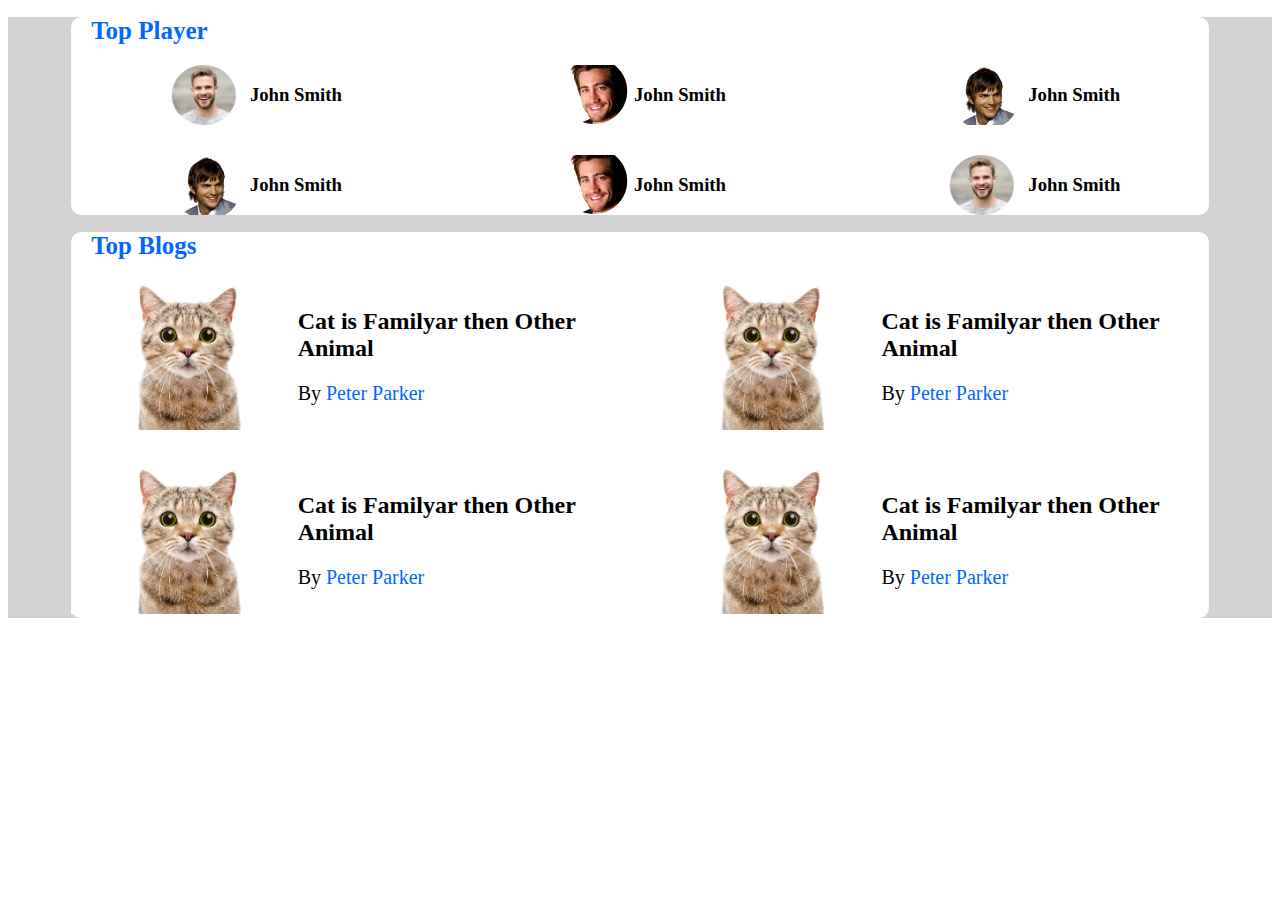
==== website.html @ 48448db6 "Top Blog added" ====
<!DOCTYPE html>
<html lang="en">
<head>
    <meta charset="UTF-8">
    <meta name="viewport" content="width=device-width, initial-scale=1.0">
    <title>Home Page</title>
    <link rel="stylesheet" href="CSS/style.css">
</head>
<body>
    <main>
        <section>
            <h1 class="section-title">Top Player</h1>
            <div class="top-player">
                <div class="player">
                    <img src="Images/Person.png" alt="">
                    <h3>John Smith</h3>
                </div>
                <div class="player">
                    <img src="Images/Person-1.png" alt="">
                    <h3>John Smith</h3>
                </div>
                <div class="player">
                    <img src="Images/Person-2.png" alt="">
                    <h3>John Smith</h3>
                </div>
                <div class="player">
                    <img src="Images/Person-2.png" alt="">
                    <h3>John Smith</h3>
                </div>
                <div class="player">
                    <img src="Images/Person-1.png" alt="">
                    <h3>John Smith</h3>
                </div>
                <div class="player">
                    <img src="Images/Person.png" alt="">
                    <h3>John Smith</h3>
                </div>
            </div>
        </section>
        <section>
            <h1 class="section-title">Top Blogs</h1>
            <div class="blogs">
                <article class="blog">
                    <div class="thamnails">
                        <img src="Images/cat.jpg" alt="">
                    </div>
                    <div class="blog-details">
                        <h2>Cat is Familyar then Other Animal</h2>
                        <p>By <a href="#">Peter Parker</a></p>
                    </div>
                </article>
                <article class="blog">
                    <div class="thamnails">
                        <img src="Images/cat.jpg" alt="">
                    </div>
                    <div class="blog-details">
                        <h2>Cat is Familyar then Other Animal</h2>
                        <p>By <a href="#">Peter Parker</a></p>
                    </div>
                </article>
                <article class="blog">
                    <div class="thamnails">
                        <img src="Images/cat.jpg" alt="">
                    </div>
                    <div class="blog-details">
                        <h2>Cat is Familyar then Other Animal</h2>
                        <p>By <a href="#">Peter Parker</a></p>
                    </div>
                </article>
                <article class="blog">
                    <div class="thamnails">
                        <img src="Images/cat.jpg" alt="">
                    </div>
                    <div class="blog-details">
                        <h2>Cat is Familyar then Other Animal</h2>
                        <p>By <a href="#">Peter Parker</a></p>
                    </div>
                </article>
            </div>
        </section>
    </main>
</body>
</html>
---- CSS/style.css ----
main{
    background-color: lightgray;
}
a{
    text-decoration: none;
    color: rgb(2 103 255);
    font-size: 20px;
    font-family: cursive;
}
p{
    font-size: 20px;
}
.player img{
    height: 60px;
}
.thamnails img{
    height: 150px;
}
/* media Quary */
@media (max-width:992px) {
    .top-player{
        grid-template-columns: repeat(2, 1fr);
    }
    .blogs{
        grid-template-columns: repeat(1, 1fr);
    }
}
@media (max-width:670px) {
    .top-player{
        grid-template-columns: repeat(1, 1fr);
    }
    .blog{
        display: block;
    }
}

.top-player, .blogs{
    display: grid;
    grid-gap: 30px;
    margin-top: 20px;
    place-items: center;
}
.top-player{
    grid-template-columns: repeat(3, 1fr);
}
.blogs{
    grid-template-columns: repeat(2, 1fr);
}

.player, .blog{
    display: flex;
    align-items: center;
}

section{
    width: 90%;
    margin: 0 auto;
    background-color: rgb(255, 255, 255);
    border-radius: 10px;
}

section h1{
    margin-left: 20px;
    color: rgb(2 103 255);
    font-size: 25px;
    font-family: cursive;
}
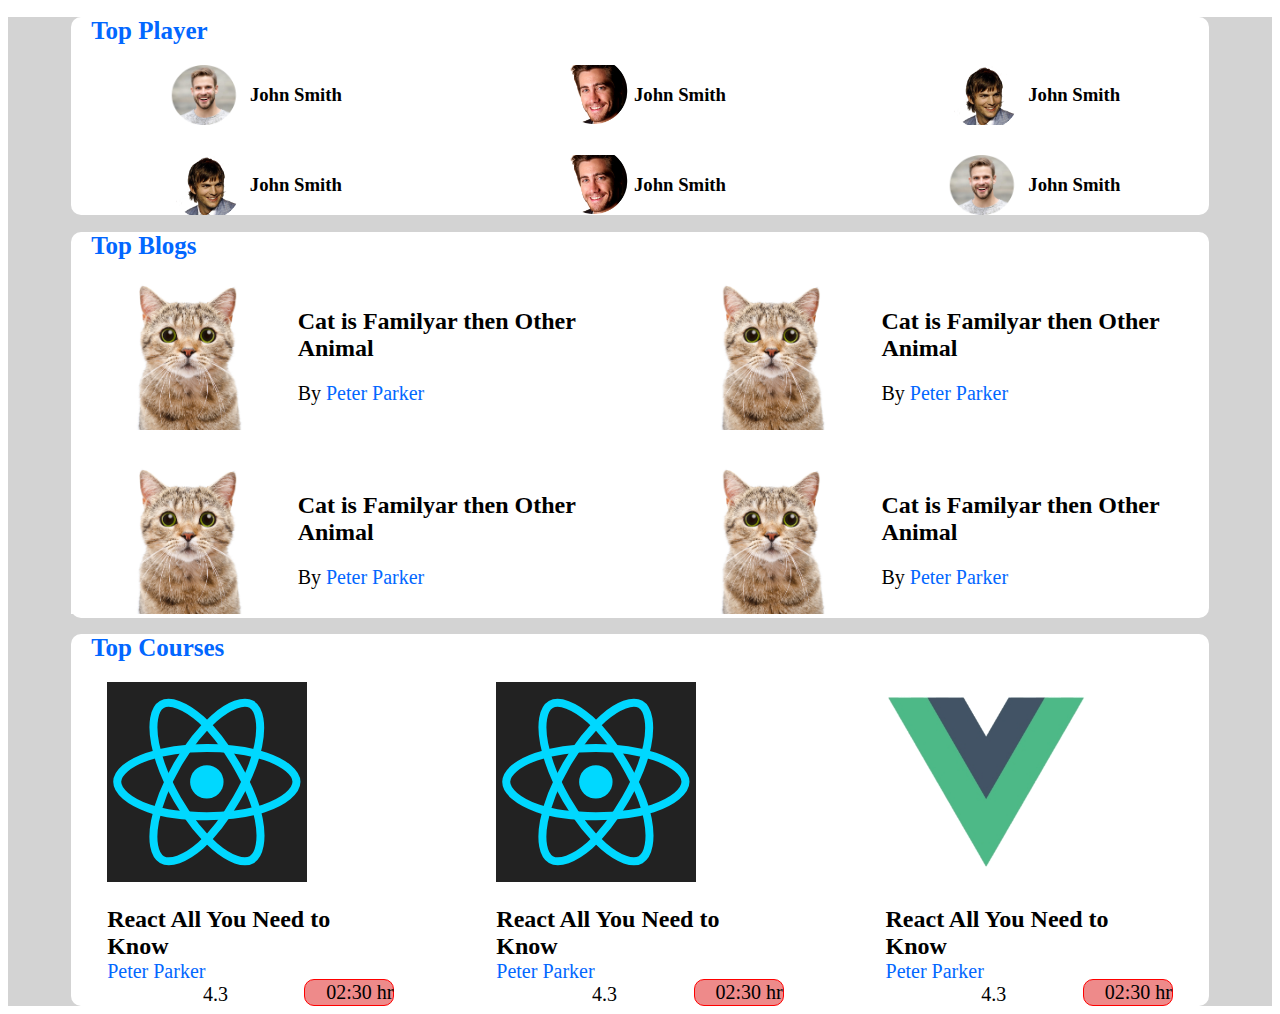
==== commit c989b133: "Course Section Complete" ====
--- a/website.html
+++ b/website.html
@@ -5,6 +5,7 @@
     <meta name="viewport" content="width=device-width, initial-scale=1.0">
     <title>Home Page</title>
     <link rel="stylesheet" href="CSS/style.css">
+    <link rel="stylesheet" href="css/all.css">
 </head>
 <body>
     <main>
@@ -78,6 +79,65 @@
                 </article>
             </div>
         </section>
+        <section>
+            <h1 class="section-title">Top Courses</h1>
+            <div class="courses">
+                <div class="course">
+                    <img src="Images/react-1.svg" alt="">
+                    <h2 class="course-title">React All You Need to Know</h2>
+                    <a href="#">Peter Parker</a>
+                    <div class="course-details">
+                        <div class="rating-star">
+                            <i class="fas fa-star filled"></i>
+                            <i class="fas fa-star filled"></i>
+                            <i class="fas fa-star filled"></i>
+                            <i class="fas fa-star filled"></i>
+                            <i class="fas fa-star unfilled"></i>
+                        </div>
+                        <div class="rating">4.3</div>
+                        <div class="course-duration">
+                            <i class="far fa-clock duration"></i><p> 02:30 hr</p>
+                        </div>
+                    </div>
+                </div>
+                <div class="course">
+                    <img src="Images/react-1.svg" alt="">
+                    <h2 class="course-title">React All You Need to Know</h2>
+                    <a href="#">Peter Parker</a>
+                    <div class="course-details">
+                        <div>
+                            <i class="fas fa-star filled"></i>
+                            <i class="fas fa-star filled"></i>
+                            <i class="fas fa-star filled"></i>
+                            <i class="fas fa-star filled"></i>
+                            <i class="fas fa-star unfilled"></i>
+                        </div>
+                        <div class="rating">4.3</div>
+                        <div class="course-duration">
+                            <i class="far fa-clock duration"></i><p> 02:30 hr</p>
+                        </div>
+                    </div>
+                </div>
+                <div class="course">
+                    <img src="Images/v.png" alt="">
+                    <h2 class="course-title">React All You Need to Know</h2>
+                    <a href="#">Peter Parker</a>
+                    <div class="course-details">
+                        <div>
+                            <i class="fas fa-star filled"></i>
+                            <i class="fas fa-star filled"></i>
+                            <i class="fas fa-star filled"></i>
+                            <i class="fas fa-star filled"></i>
+                            <i class="fas fa-star unfilled"></i>
+                        </div>
+                        <div class="rating">4.3</div>
+                        <div class="course-duration">
+                            <i class="far fa-clock duration"></i><p> 02:30 hr</p>
+                        </div>
+                    </div>
+                </div>
+            </div>
+        </section>
     </main>
 </body>
 </html>--- a/CSS/style.css
+++ b/CSS/style.css
@@ -10,11 +10,27 @@
 p{
     font-size: 20px;
 }
+
+/* images */
+.course img{
+    width: 200px;
+}
 .player img{
     height: 60px;
 }
 .thamnails img{
     height: 150px;
+}
+
+/* icon */
+.filled, .unfilled{
+    font-size: 7px;
+}
+.filled{
+    color: goldenrod
+}
+.duration{
+    width: 20px;
 }
 /* media Quary */
 @media (max-width:992px) {
@@ -33,25 +49,7 @@
         display: block;
     }
 }
-
-.top-player, .blogs{
-    display: grid;
-    grid-gap: 30px;
-    margin-top: 20px;
-    place-items: center;
-}
-.top-player{
-    grid-template-columns: repeat(3, 1fr);
-}
-.blogs{
-    grid-template-columns: repeat(2, 1fr);
-}
-
-.player, .blog{
-    display: flex;
-    align-items: center;
-}
-
+/* Section Details and Title */
 section{
     width: 90%;
     margin: 0 auto;
@@ -64,4 +62,63 @@
     color: rgb(2 103 255);
     font-size: 25px;
     font-family: cursive;
-}+}
+
+/* default */
+.top-player, .blogs, .courses{
+    display: grid;
+    grid-gap: 30px;
+    margin-top: 20px;
+    place-items: center;
+}
+.player, .blog{
+    display: flex;
+    align-items: center;
+}
+.courses{
+    grid-template-columns: repeat(3, 1fr);
+}
+.top-player{
+    grid-template-columns: repeat(3, 1fr);
+}
+.blogs{
+    grid-template-columns: repeat(2, 1fr);
+}
+
+/* about Course  */
+.course-duration{
+    display: flex;
+    justify-content: flex-end;
+    position: absolute;
+    bottom: 0px;
+    right: 0px;
+    align-items: center;
+    height: 25px;
+    width: 88px;
+    background-color: rgb(238, 138, 138);
+    border: .5px solid red;
+    border-radius: 10px;
+}
+.course-details{
+    display: grid;
+    grid-template-rows: repeat(1, 1fr);
+    grid-template-columns: repeat(3, 1fr);
+    position: relative;
+    place-items: self-start;
+}
+.course{
+    width: 80%;
+}
+.rating {
+    font-size: 20px;
+    width: 30px;
+}
+.rating-star{
+    width: 60px;
+}
+.course a{
+    display: block;
+    margin-top: -20px !important;
+}
+
+
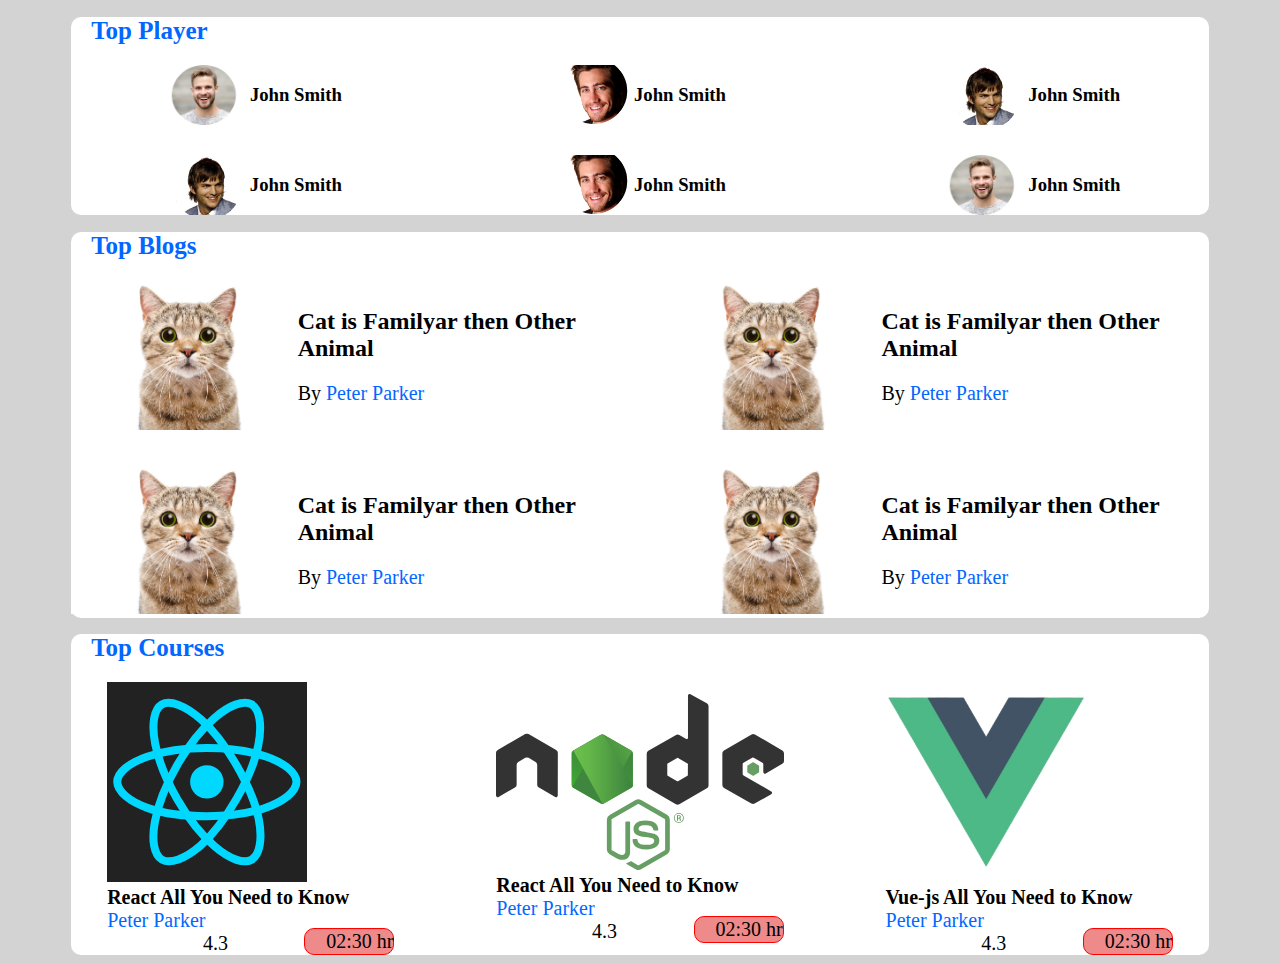
==== commit 134d2fdb: "Course Section Design Inmprove" ====
--- a/website.html
+++ b/website.html
@@ -84,7 +84,7 @@
             <div class="courses">
                 <div class="course">
                     <img src="Images/react-1.svg" alt="">
-                    <h2 class="course-title">React All You Need to Know</h2>
+                    <h2 class="course-title"><a href="#">React All You Need to Know</a></h2>
                     <a href="#">Peter Parker</a>
                     <div class="course-details">
                         <div class="rating-star">
@@ -101,8 +101,8 @@
                     </div>
                 </div>
                 <div class="course">
-                    <img src="Images/react-1.svg" alt="">
-                    <h2 class="course-title">React All You Need to Know</h2>
+                    <img style="background-color: #ffffff; width: auto;" src="Images/nodejs.svg" alt="">
+                    <h2 class="course-title"><a href="#">React All You Need to Know</a></h2>
                     <a href="#">Peter Parker</a>
                     <div class="course-details">
                         <div>
@@ -120,7 +120,7 @@
                 </div>
                 <div class="course">
                     <img src="Images/v.png" alt="">
-                    <h2 class="course-title">React All You Need to Know</h2>
+                    <h2 class="course-title"><a href="#">Vue-js All You Need to Know</a></h2>
                     <a href="#">Peter Parker</a>
                     <div class="course-details">
                         <div>
--- a/CSS/style.css
+++ b/CSS/style.css
@@ -1,6 +1,7 @@
-main{
+body{
     background-color: lightgray;
 }
+
 a{
     text-decoration: none;
     color: rgb(2 103 255);
@@ -106,6 +107,9 @@
     position: relative;
     place-items: self-start;
 }
+.course-title a{
+    color: black;
+}
 .course{
     width: 80%;
 }
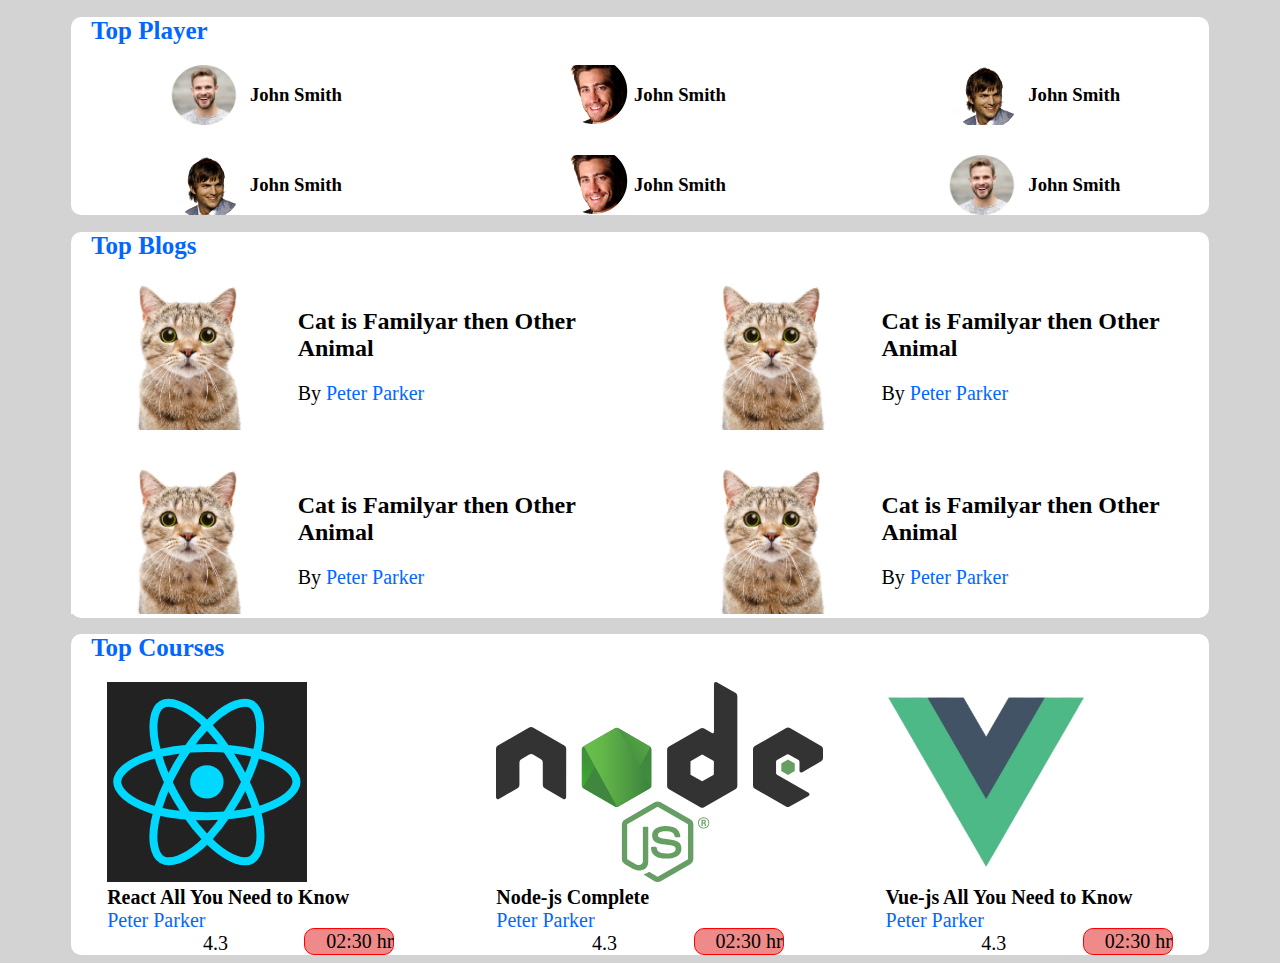
==== commit 84d1d2ee: "Inline CSS added in Images Style" ====
--- a/website.html
+++ b/website.html
@@ -101,8 +101,8 @@
                     </div>
                 </div>
                 <div class="course">
-                    <img style="background-color: #ffffff; width: auto;" src="Images/nodejs.svg" alt="">
-                    <h2 class="course-title"><a href="#">React All You Need to Know</a></h2>
+                    <img style="background-color: #ffffff; width: auto; height: 200px;" src="Images/nodejs.svg" alt="">
+                    <h2 class="course-title"><a href="#">Node-js Complete</a></h2>
                     <a href="#">Peter Parker</a>
                     <div class="course-details">
                         <div>
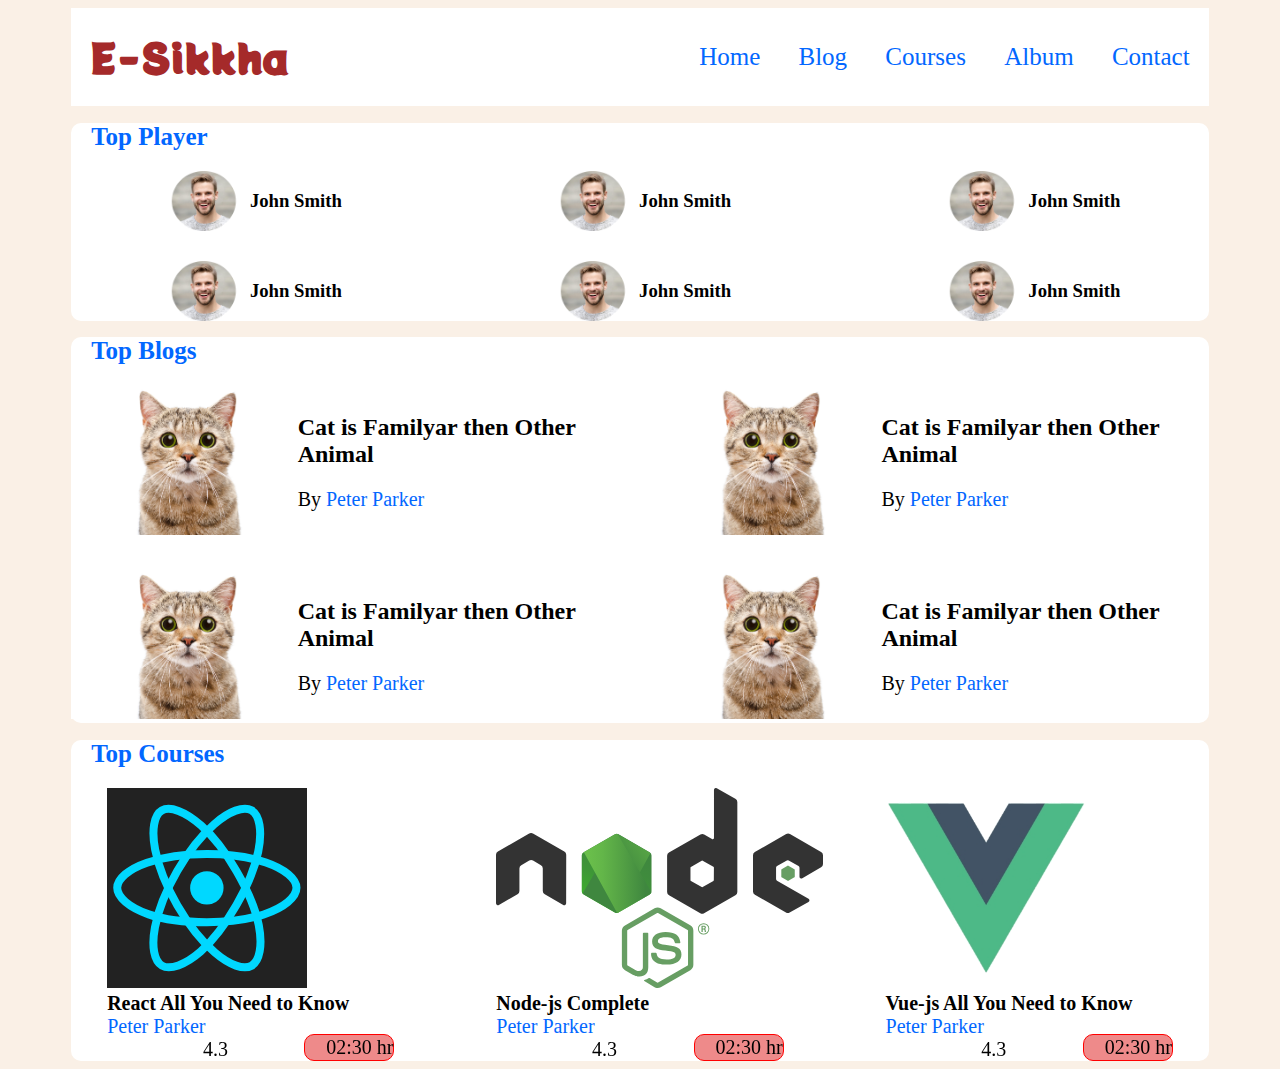
==== commit 4c15f1de: "Header Section Complete" ====
--- a/website.html
+++ b/website.html
@@ -4,10 +4,28 @@
     <meta charset="UTF-8">
     <meta name="viewport" content="width=device-width, initial-scale=1.0">
     <title>Home Page</title>
+    <link rel="preconnect" href="https://fonts.gstatic.com">
+    <link href="https://fonts.googleapis.com/css2?family=Potta+One&display=swap" rel="stylesheet">
     <link rel="stylesheet" href="CSS/style.css">
     <link rel="stylesheet" href="css/all.css">
 </head>
 <body>
+    <header>
+        <nav class="nav-bar">
+            <div class="logo">
+                <h2><a href="#">E-Sikkha</a></h2>
+            </div>
+            <div class="menu-item">
+                <ul>
+                    <li><a href="#">Home</a></li>
+                    <li><a href="#">Blog</a></li>
+                    <li><a href="#">Courses</a></li>
+                    <li><a target="_blank" href="https://nmrayhan.github.io/Responsive-Module-8/">Album</a></li>
+                    <li><a href="#">Contact</a></li>
+                </ul>
+            </div>
+        </nav>
+    </header>
     <main>
         <section>
             <h1 class="section-title">Top Player</h1>
@@ -17,19 +35,19 @@
                     <h3>John Smith</h3>
                 </div>
                 <div class="player">
-                    <img src="Images/Person-1.png" alt="">
+                    <img src="Images/Person.png" alt="">
                     <h3>John Smith</h3>
                 </div>
                 <div class="player">
-                    <img src="Images/Person-2.png" alt="">
+                    <img src="Images/Person.png" alt="">
                     <h3>John Smith</h3>
                 </div>
                 <div class="player">
-                    <img src="Images/Person-2.png" alt="">
+                    <img src="Images/Person.png" alt="">
                     <h3>John Smith</h3>
                 </div>
                 <div class="player">
-                    <img src="Images/Person-1.png" alt="">
+                    <img src="Images/Person.png" alt="">
                     <h3>John Smith</h3>
                 </div>
                 <div class="player">
--- a/CSS/style.css
+++ b/CSS/style.css
@@ -1,5 +1,5 @@
 body{
-    background-color: lightgray;
+    background-color: linen;
 }
 
 a{
@@ -11,7 +11,54 @@
 p{
     font-size: 20px;
 }
-
+/* media Quary */
+@media (max-width:992px) {
+    .top-player{
+        grid-template-columns: repeat(2, 1fr);
+    }
+    .blogs{
+        grid-template-columns: repeat(1, 1fr);
+    }
+}
+@media (max-width:670px) {
+    .top-player{
+        grid-template-columns: repeat(1, 1fr);
+    }
+    .blog{
+        display: block;
+    }
+}
+/* Header Section */
+header{
+    width: 90%;
+    margin: 0 auto;
+    background-color: #ffffff;
+    position: -webkit-sticky;
+    position: sticky;
+    top: 0;
+}
+.nav-bar{
+    display: grid;
+    grid-template-columns: repeat(2, 1fr);
+    grid-template-rows: repeat(1, 1fr);
+}
+ul li{
+    list-style: none;
+}
+ul li a{
+    font-size: 25px;
+}
+.menu-item ul{
+    display: flex;
+    justify-content: space-around;
+    margin-top: 35px;
+}
+.logo a{
+    color: brown;
+    font-size: 40px;
+    font-family: 'Potta One', cursive;
+    margin-left: 20px;
+}
 /* images */
 .course img{
     width: 200px;
@@ -33,23 +80,7 @@
 .duration{
     width: 20px;
 }
-/* media Quary */
-@media (max-width:992px) {
-    .top-player{
-        grid-template-columns: repeat(2, 1fr);
-    }
-    .blogs{
-        grid-template-columns: repeat(1, 1fr);
-    }
-}
-@media (max-width:670px) {
-    .top-player{
-        grid-template-columns: repeat(1, 1fr);
-    }
-    .blog{
-        display: block;
-    }
-}
+
 /* Section Details and Title */
 section{
     width: 90%;
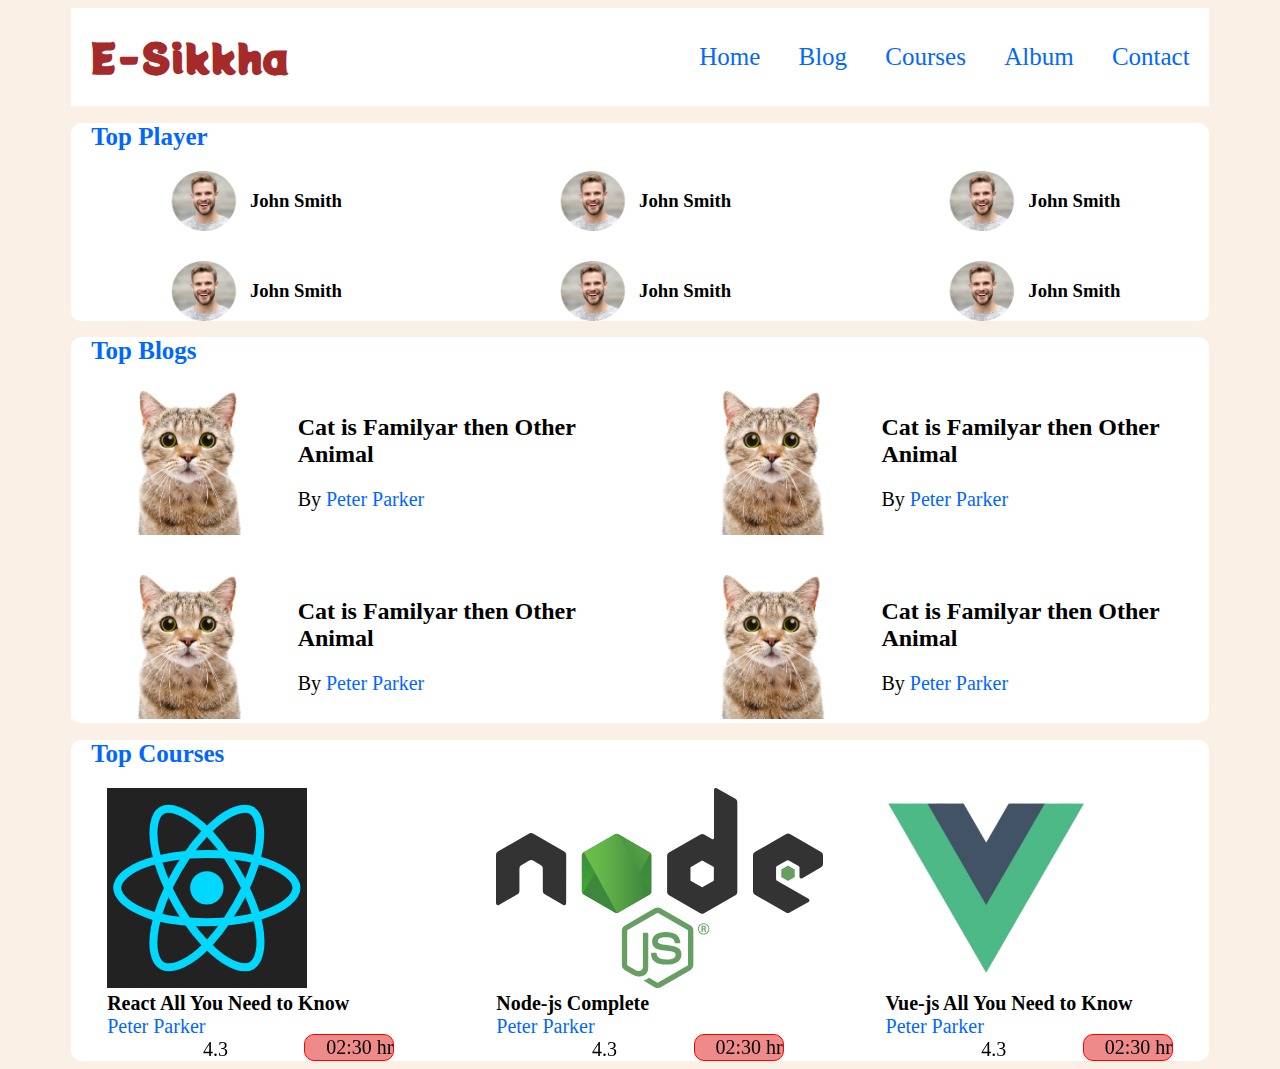
==== commit 24fafad5: "hyperlink added" ====
--- a/website.html
+++ b/website.html
@@ -17,7 +17,7 @@
             </div>
             <div class="menu-item">
                 <ul>
-                    <li><a href="#">Home</a></li>
+                    <li><a href="https://nmrayhan.github.io/Responsive-Module-8/website.html">Home</a></li>
                     <li><a href="#">Blog</a></li>
                     <li><a href="#">Courses</a></li>
                     <li><a target="_blank" href="https://nmrayhan.github.io/Responsive-Module-8/">Album</a></li>
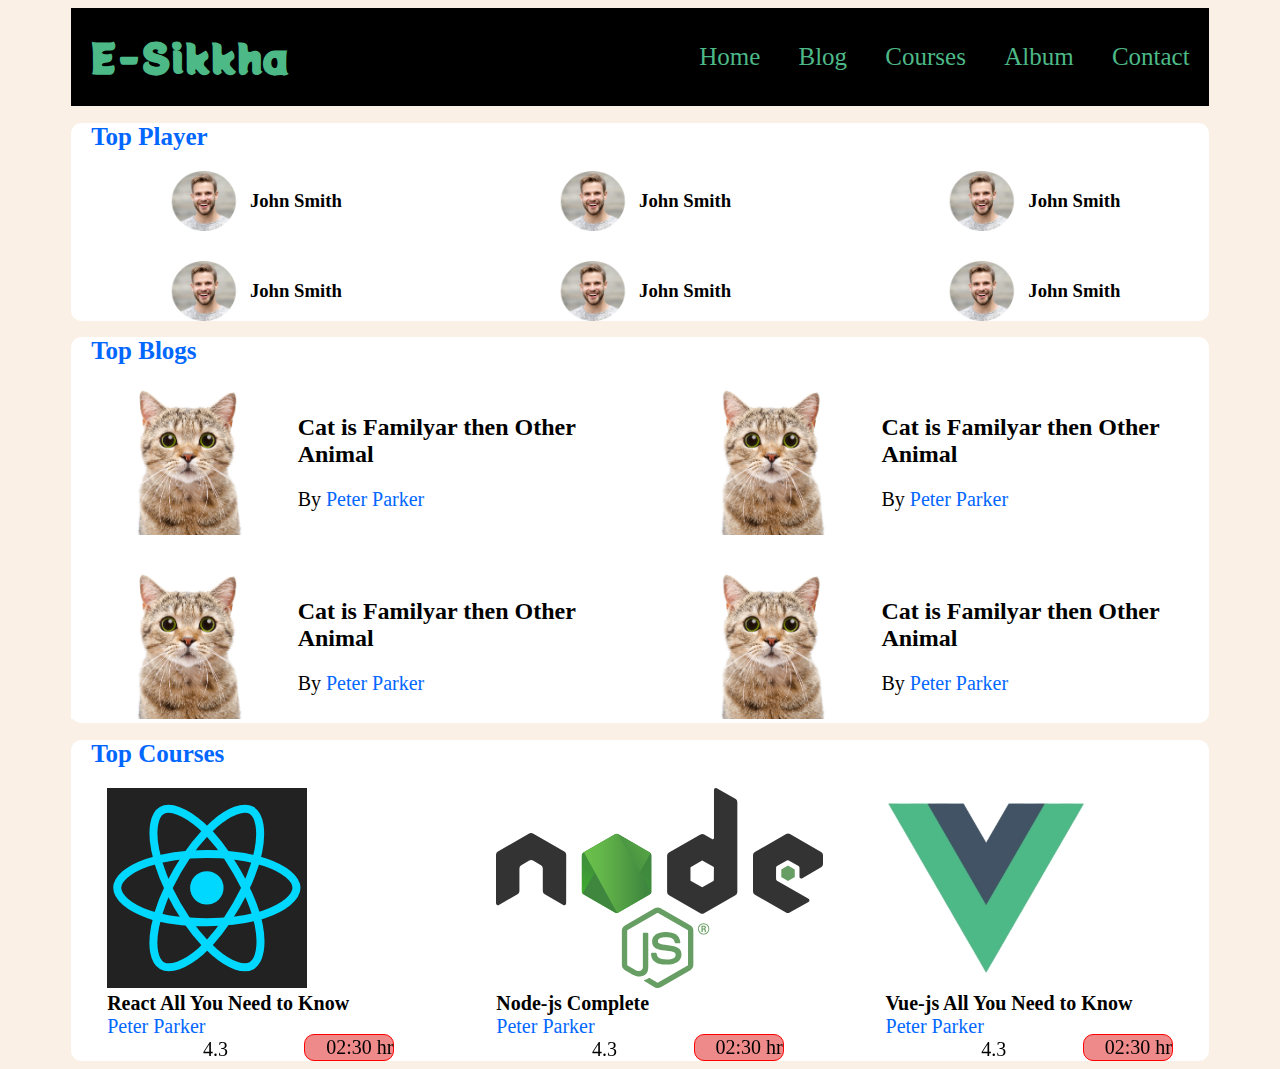
==== commit a1fddd51: "Font Awesome CDN Link added" ====
--- a/website.html
+++ b/website.html
@@ -7,7 +7,8 @@
     <link rel="preconnect" href="https://fonts.gstatic.com">
     <link href="https://fonts.googleapis.com/css2?family=Potta+One&display=swap" rel="stylesheet">
     <link rel="stylesheet" href="CSS/style.css">
-    <link rel="stylesheet" href="css/all.css">
+    <!-- <link rel="stylesheet" href="css/all.css"> -->
+    <link rel="stylesheet" href="https://cdnjs.cloudflare.com/ajax/libs/font-awesome/5.15.1/css/all.css" integrity="sha512-f73UKwzP1Oia45eqHpHwzJtFLpvULbhVpEJfaWczo/ZCV5NWSnK4vLDnjTaMps28ocZ05RbI83k2RlQH92zy7A==" crossorigin="anonymous" />
 </head>
 <body>
     <header>
--- a/CSS/style.css
+++ b/CSS/style.css
@@ -32,7 +32,7 @@
 header{
     width: 90%;
     margin: 0 auto;
-    background-color: #ffffff;
+    background-color: #000000;
     position: -webkit-sticky;
     position: sticky;
     top: 0;
@@ -47,6 +47,7 @@
 }
 ul li a{
     font-size: 25px;
+    color: #4db987;
 }
 .menu-item ul{
     display: flex;
@@ -54,7 +55,7 @@
     margin-top: 35px;
 }
 .logo a{
-    color: brown;
+    color: #4db987;
     font-size: 40px;
     font-family: 'Potta One', cursive;
     margin-left: 20px;
